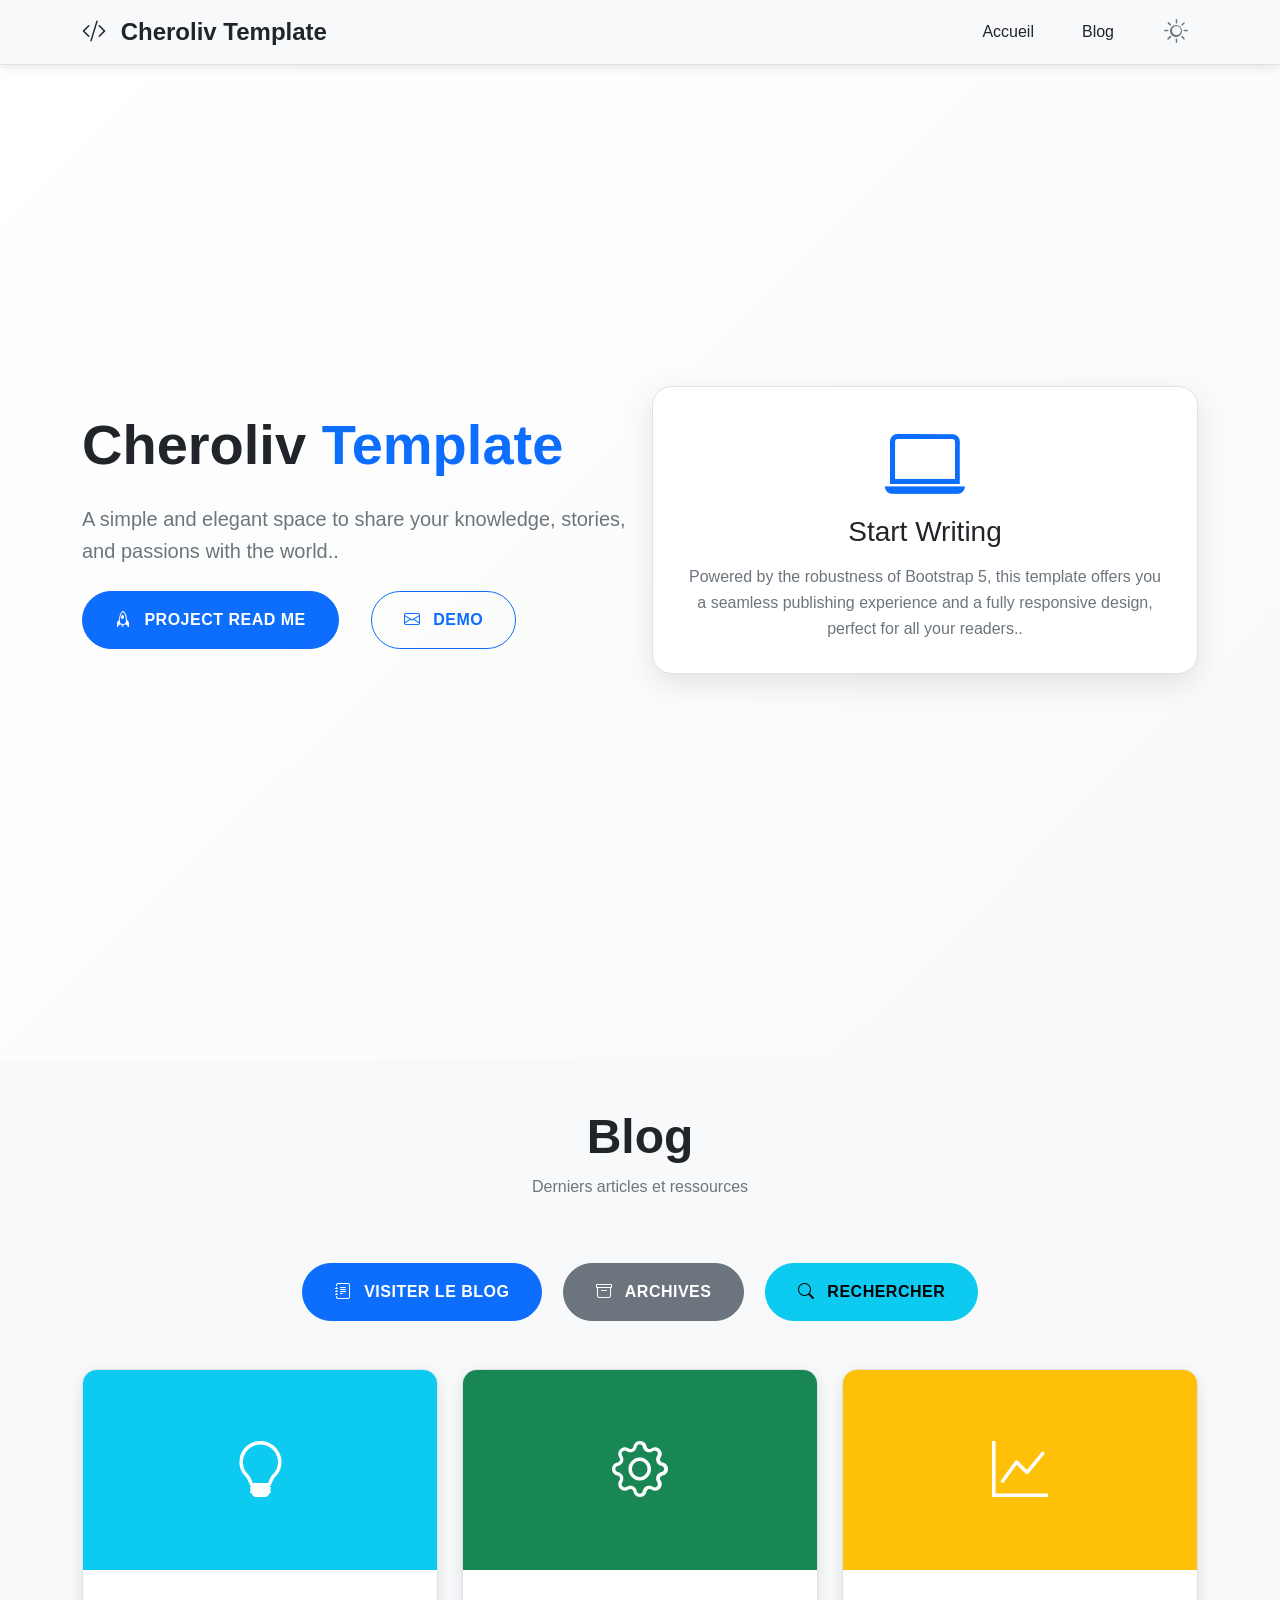
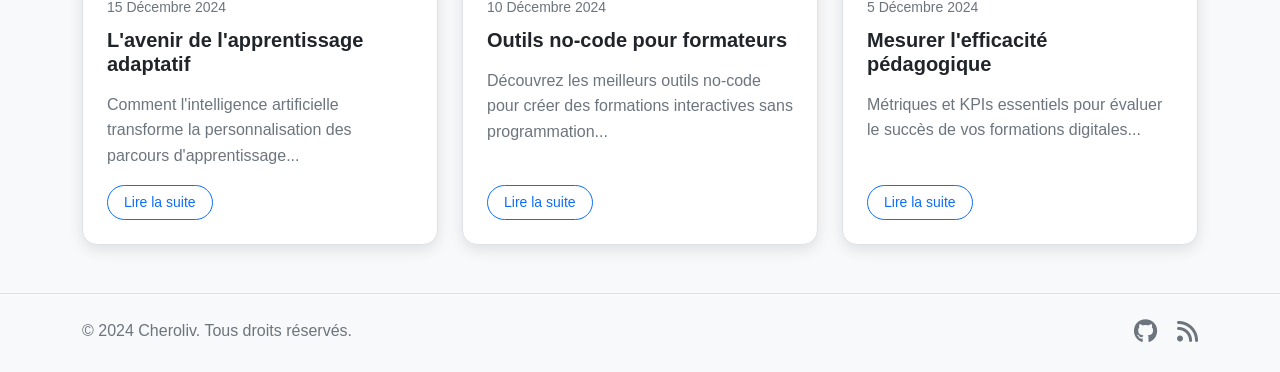
==== maquette/index.html @ c6cb2301 "Commit initial" ====
<!DOCTYPE html>
<html lang="fr" data-bs-theme="light">
<head>
    <meta charset="UTF-8">
    <meta name="viewport" content="width=device-width, initial-scale=1.0">
    <title>Cheroliv - template</title>

    <!-- Anti-FOUC (Flash Of Unstyled Content) Shield -->
    <script>
        (function() {
            const savedTheme = localStorage.getItem('preferred-theme');
            if (savedTheme) {
                document.documentElement.setAttribute('data-bs-theme', savedTheme);
            } else {
                const prefersDark = window.matchMedia && window.matchMedia('(prefers-color-scheme: dark)').matches;
                document.documentElement.setAttribute('data-bs-theme', prefersDark ? 'dark' : 'light');
            }
        })();
    </script>

    <!-- Bootstrap 5.3 CSS -->
    <link href="https://cdn.jsdelivr.net/npm/bootstrap@5.3.8/dist/css/bootstrap.min.css" rel="stylesheet">

    <!-- Bootstrap Icons -->
    <link href="https://cdn.jsdelivr.net/npm/bootstrap-icons@1.13.1/font/bootstrap-icons.css" rel="stylesheet">

    <!-- Font Awesome (for Memos menu icons) -->
    <link rel="stylesheet" href="https://cdnjs.cloudflare.com/ajax/libs/font-awesome/6.5.2/css/all.min.css" integrity="sha512-SnH5WK+bZxgPHs44uWIX+LLJAJ9/2PkPKZ5QiAj6Ta86w+fsb2TkcmfRyVX3pBnMFcV7oQPJkl9QevSCWr3W6A==" crossorigin="anonymous" referrerpolicy="no-referrer" />

    <!-- Custom CSS -->
    <link href="css/styles.css" rel="stylesheet">

    <!-- Meta tags pour SEO -->
    <meta name="description" content="Développeur formateur spécialisé en ingénierie pédagogique. Conception et développement de solutions e-learning innovantes.">
    <meta name="keywords" content="développement, formation, e-learning, ingénierie pédagogique, JavaScript, Bootstrap">
    <meta name="author" content="Cheroliv">

    <!-- Favicon -->
    <link rel="shortcut icon" href="/img/cheroliv_logo_icon.png"/>
</head>
<body>
    <!-- Navigation -->
    <nav class="navbar fixed-top bg-light-theme">
        <div class="container">
            <a class="navbar-brand fw-bold" href="#home">
                <i class="bi bi-code-slash me-2"></i>
                Cheroliv Template
            </a>
            <button class="navbar-toggler" type="button" data-bs-toggle="collapse" data-bs-target="#navbarNav" aria-controls="navbarNav" aria-expanded="false" aria-label="Toggle navigation">
                <span class="navbar-toggler-icon"></span>
            </button>
            <div class="collapse navbar-collapse" id="navbarNav">
                <ul class="navbar-nav ms-auto align-items-start">
                    <li class="nav-item"><a class="nav-link" href="#home">Accueil</a></li>
                    <li class="nav-item"><a class="nav-link" href="#blog">Blog</a></li>
                </ul>
                <div class="nav-item dropdown theme-switcher-container ms-lg-3">
                    <button class="btn btn-outline-secondary dropdown-toggle theme-dropdown-btn" type="button" id="themeDropdown" data-bs-toggle="dropdown" aria-expanded="false" aria-label="Sélectionner le thème de l'interface">
                        <i class="bi bi-sun"></i>
                        <span id="current-theme" class="visually-hidden">Light</span>
                    </button>
                    <ul class="dropdown-menu" aria-labelledby="themeDropdown">
                        <li><a class="dropdown-item theme-option" href="#" data-theme="light"><i class="bi bi-sun me-2"></i>Light</a></li>
                        <li><a class="dropdown-item theme-option" href="#" data-theme="dark"><i class="bi bi-moon me-2"></i>Dark</a></li>
                        <li><a class="dropdown-item theme-option" href="#" data-theme="high-contrast"><i class="bi bi-circle-half me-2"></i>High Contrast</a></li>
                    </ul>
                </div>
            </div>
        </div>
    </nav>

    <!-- Hero Section -->
    <section id="home" class="hero-section">
        <div id="main-content"></div>
        <div class="container">
            <div class="row align-items-center min-vh-100">
                <div class="col-lg-6">
                    <div class="hero-content">
                        <h1 class="display-4 fw-bold mb-4">
                            Cheroliv
                            <span class="text-primary">Template</span>
                        </h1>
                        <p class="lead mb-4">
                            A simple and elegant space to share your knowledge, stories, and passions with the world..
                        </p>
                        <div class="hero-buttons d-grid d-lg-inline-flex gap-3">
                            <a href="#services" class="btn btn-primary me-3">
                                <i class="bi bi-rocket me-2"></i>
                                Project Read Me
                            </a>
                            <a href="#contact" class="btn btn-outline-primary">
                                <i class="bi bi-envelope me-2"></i>
                                Demo
                            </a>
                        </div>
                    </div>
                </div>
                <div class="col-lg-6">
                    <div class="hero-image">
                        <div class="hero-card">
                            <div class="card-body text-center">
                                <i class="bi bi-laptop display-1 text-primary mb-3"></i>
                                <h3>Start Writing</h3>
                                <p>Powered by the robustness of Bootstrap 5, this template offers you a seamless publishing experience and a fully responsive design, perfect for all your readers..</p>
                            </div>
                        </div>
                    </div>
                </div>
            </div>
        </div>
    </section>

    <!-- Blog Section -->
    <section id="blog" class="py-5 bg-light-theme">
        <div class="container">
            <div class="row">
                <div class="col-lg-12 text-center mb-5">
                    <h2 class="display-5 fw-bold">Blog</h2>
                    <p class="text-muted">Derniers articles et ressources</p>
                </div>
            </div>
            <div class="row">
                <div class="col-12 text-center mb-5">
                    <div class="hero-buttons">
                        <a href="blog.html" class="btn btn-primary me-3">
                            <i class="bi bi-journal-text me-2"></i>
                            Visiter le Blog
                        </a>
                        <a href="archive.html" class="btn btn-secondary me-3">
                            <i class="bi bi-archive me-2"></i>
                            Archives
                        </a>
                        <button type="button" class="btn btn-info" data-bs-toggle="modal" data-bs-target="#searchModal">
                            <i class="bi bi-search me-2"></i>
                            Rechercher
                        </button>
                    </div>
                </div>
            </div>
            <div class="row g-4">
                <div class="col-lg-4 col-md-6">
                    <div class="blog-card h-100 d-flex flex-column">
                        <div class="blog-image">
                            <div class="placeholder-image bg-info d-flex align-items-center justify-content-center">
                                <i class="bi bi-lightbulb display-4 text-white"></i>
                            </div>
                        </div>
                        <div class="card-body d-flex flex-column">
                            <div>
                                <small class="text-muted">15 Décembre 2024</small>
                                <h5 class="mt-2">L'avenir de l'apprentissage adaptatif</h5>
                                <p class="text-muted">Comment l'intelligence artificielle transforme la personnalisation des parcours d'apprentissage...</p>
                            </div>
                            <div class="mt-auto">
                                <a href="#" class="btn btn-outline-primary btn-sm">Lire la suite</a>
                            </div>
                        </div>
                    </div>
                </div>
                <div class="col-lg-4 col-md-6">
                    <div class="blog-card h-100 d-flex flex-column">
                        <div class="blog-image">
                            <div class="placeholder-image bg-success d-flex align-items-center justify-content-center">
                                <i class="bi bi-gear display-4 text-white"></i>
                            </div>
                        </div>
                        <div class="card-body d-flex flex-column">
                            <div>
                                <small class="text-muted">10 Décembre 2024</small>
                                <h5 class="mt-2">Outils no-code pour formateurs</h5>
                                <p class="text-muted">Découvrez les meilleurs outils no-code pour créer des formations interactives sans programmation...</p>
                            </div>
                            <div class="mt-auto">
                                <a href="#" class="btn btn-outline-primary btn-sm">Lire la suite</a>
                            </div>
                        </div>
                    </div>
                </div>
                <div class="col-lg-4 col-md-6">
                    <div class="blog-card h-100 d-flex flex-column">
                        <div class="blog-image">
                            <div class="placeholder-image bg-warning d-flex align-items-center justify-content-center">
                                <i class="bi bi-graph-up display-4 text-white"></i>
                            </div>
                        </div>
                        <div class="card-body d-flex flex-column">
                           <div>
                                <small class="text-muted">5 Décembre 2024</small>
                                <h5 class="mt-2">Mesurer l'efficacité pédagogique</h5>
                                <p class="text-muted">Métriques et KPIs essentiels pour évaluer le succès de vos formations digitales...</p>
                           </div>
                            <div class="mt-auto">
                                <a href="#" class="btn btn-outline-primary btn-sm">Lire la suite</a>
                            </div>
                        </div>
                    </div>
                </div>
            </div>
        </div>
      <!-- Search Modal -->
      <div class="modal fade themed-modal" id="searchModal" tabindex="-1" aria-labelledby="searchModalLabel" aria-hidden="true">
        <div class="modal-dialog">
          <div class="modal-content">
            <div class="modal-header">
              <h5 class="modal-title" id="searchModalLabel">Rechercher un Article</h5>
              <button type="button" class="btn-close" data-bs-dismiss="modal" aria-label="Close"></button>
            </div>
            <div class="modal-body">
              <form>
                <div class="mb-3">
                  <input type="search" class="form-control" placeholder="Mots-clés...">
                </div>
                <button type="submit" class="btn btn-primary">Rechercher</button>
              </form>
            </div>
          </div>
        </div>
      </div>
    </section>

    <!-- Footer -->
    <footer class="bg-light-theme py-4">
        <div class="container">
            <div class="row">
                <div class="col-md-6">
                    <p>&copy; 2024 Cheroliv. Tous droits réservés.</p>
                </div>
                <div class="col-md-6 text-md-end">
                    <a href="https://github.com/cheroliv" target="_blank" class="me-3" aria-label="Profil GitHub" data-bs-toggle="tooltip" data-bs-placement="top" title="github/cheroliv"><i class="fa-brands fa-github fa-lg"></i></a>
                    <a href="feed.xml" class="" aria-label="Flux RSS" data-bs-toggle="tooltip" data-bs-placement="top" title="flux RSS"><i class="fa-solid fa-rss fa-lg"></i></a>
                </div>
            </div>
        </div>
    </footer>

    <!-- Scroll to Top Button -->
    <button id="scrollToTopBtn" class="btn btn-primary" aria-label="Retour en haut">
        <i class="bi bi-arrow-up"></i>
    </button>

    <!-- Bootstrap 5.3 JS -->
    <script src="https://cdn.jsdelivr.net/npm/bootstrap@5.3.8/dist/js/bootstrap.bundle.min.js"></script>

    <!-- Custom JS -->
    <script src="js/script.js"></script>
</body>
</html>
---- maquette/css/styles.css ----
/* ======================
   Custom Properties / Variables CSS
   ====================== */

:root {
    /* Light Theme Variables */
    --navbar-height: 80px; /* Default height, will be updated by JS */
    --bg-primary: #ffffff;
    --bg-secondary: #f8f9fa;
    --bg-tertiary: #e9ecef;
    --text-primary: #212529;
    --text-secondary: #6c757d;
    --text-muted: #6c757d;
    --border-color: #dee2e6;
    --shadow-color: rgba(0, 0, 0, 0.1);
    --navbar-bg: rgba(255, 255, 255, 0.95);
    --card-bg: #ffffff;
    --accent-color: #0d6efd;
    --accent-hover: #0b5ed7;
    --success-color: #198754;
    --warning-color: #ffc107;
    --danger-color: #dc3545;
}

/* Dark Theme Variables */
[data-bs-theme="dark"] {
    --bg-primary: #212529;
    --bg-secondary: #343a40;
    --bg-tertiary: #495057;
    --text-primary: #ffffff;
    --text-secondary: #adb5bd;
    --text-muted: #6c757d;
    --border-color: #495057;
    --shadow-color: rgba(0, 0, 0, 0.3);
    --navbar-bg: rgba(33, 37, 41, 0.95);
    --card-bg: #343a40;
    --accent-color: #0d6efd;
    --accent-hover: #0b5ed7;
    --success-color: #198754;
    --warning-color: #ffc107;
    --danger-color: #dc3545;
}

/* High Contrast Theme Variables */
[data-bs-theme="high-contrast"] {
    --bg-primary: #000000;
    --bg-secondary: #1a1a1a;
    --bg-tertiary: #333333;
    --text-primary: #ffffff;
    --text-secondary: #ffffff;
    --text-muted: #cccccc;
    --border-color: #ffffff;
    --shadow-color: rgba(255, 255, 255, 0.3);
    --navbar-bg: rgba(0, 0, 0, 0.95);
    --card-bg: #1a1a1a;
    --accent-color: #00ff00;
    --accent-hover: #00cc00;
    --success-color: #00ff00;
    --warning-color: #ffff00;
    --danger-color: #ff0000;
}

/* ======================
   Global Styles
   ====================== */

* {
    transition: color 0.3s ease, background-color 0.3s ease, border-color 0.3s ease;
}

body {
    background-color: var(--bg-primary);
    color: var(--text-primary);
    font-family: 'Inter', -apple-system, BlinkMacSystemFont, 'Segoe UI', Roboto, sans-serif;
    line-height: 1.6;
}

/* ======================
   Navigation Styles
   ====================== */

.navbar {
    background-color: var(--navbar-bg) !important;
    backdrop-filter: blur(10px);
    -webkit-backdrop-filter: blur(10px);
    border-bottom: 1px solid var(--border-color);
    box-shadow: 0 2px 10px var(--shadow-color);
}

.navbar-brand {
    color: var(--text-primary) !important;
    font-weight: 700;
    font-size: 1.5rem;
}

.navbar-nav .nav-link {
    color: var(--text-primary) !important;
    font-weight: 500;
    margin: 0 0.5rem;
    padding: 0.5rem 1rem !important;
    border-radius: 0.375rem;
    transition: all 0.3s ease;
}

.navbar-nav .nav-link:hover {
    color: var(--accent-color) !important;
    background-color: var(--bg-secondary);
}

.navbar-toggler {
    border: none;
    color: var(--text-primary);
}

.navbar-toggler:focus {
    box-shadow: none;
}

/* Theme Switcher */
.theme-switcher-container .btn {
    border: none;
}

.theme-switcher-container .theme-dropdown-btn {
    min-width: auto;
    width: 44px;
    height: 44px;
    padding: 0;
    display: flex;
    justify-content: center;
    align-items: center;
}

.theme-switcher-container .theme-dropdown-btn i {
    font-size: 1.5rem;
}

.theme-switcher-container .theme-dropdown-btn::after {
    display: none;
}

.theme-switcher-container .btn:hover {
    background-color: var(--bg-secondary);
    border-color: var(--accent-color);
}

.dropdown-menu {
    background-color: var(--card-bg);
    border-color: var(--border-color);
    box-shadow: 0 0.5rem 1rem var(--shadow-color);
}

.dropdown-item {
    color: var(--text-primary);
}

.dropdown-item:hover {
    background-color: var(--bg-secondary);
    color: var(--accent-color);
}

/* ======================
   Hero Section
   ====================== */

.hero-section {
    background: linear-gradient(135deg, var(--bg-primary) 0%, var(--bg-secondary) 100%);
    min-height: 100vh;
    display: flex;
    align-items: center;
    padding-top: 80px;
}

.hero-content h1 {
    color: var(--text-primary);
    line-height: 1.2;
}

.hero-content .text-primary {
    color: var(--accent-color) !important;
}

.hero-content .lead {
    color: var(--text-secondary);
    font-size: 1.25rem;
}

.hero-buttons .btn {
    border-radius: 50px;
    padding: 1rem 2rem;
    font-weight: 600;
    text-transform: uppercase;
    letter-spacing: 0.5px;
    transition: all 0.3s ease;
}

.hero-buttons .btn-primary {
    background-color: var(--accent-color);
    border-color: var(--accent-color);
}

.hero-buttons .btn-primary:hover {
    background-color: var(--accent-hover);
    border-color: var(--accent-hover);
    transform: translateY(-2px);
    box-shadow: 0 5px 15px var(--shadow-color);
}

.hero-buttons .btn-outline-primary {
    color: var(--accent-color);
    border-color: var(--accent-color);
}

.hero-buttons .btn-outline-primary:hover {
    background-color: var(--accent-color);
    border-color: var(--accent-color);
    transform: translateY(-2px);
    box-shadow: 0 5px 15px var(--shadow-color);
}

.hero-card {
    background-color: var(--card-bg);
    border-radius: 20px;
    padding: 2rem;
    box-shadow: 0 10px 30px var(--shadow-color);
    border: 1px solid var(--border-color);
    transition: transform 0.3s ease, box-shadow 0.3s ease;
}

.hero-card:hover {
    transform: translateY(-5px);
    box-shadow: 0 20px 40px var(--shadow-color);
}

.hero-card h3 {
    color: var(--text-primary);
    margin-bottom: 1rem;
}

.hero-card p {
    color: var(--text-secondary);
    margin-bottom: 0;
}

/* ======================
   Sections
   ====================== */

section {
    padding: 5rem 0;
    scroll-margin-top: var(--navbar-height);
}

.bg-light-theme {
    background-color: var(--bg-secondary) !important;
}

/* Section Titles */
.display-5 {
    color: var(--text-primary);
    font-weight: 700;
}

.text-muted {
    color: var(--text-muted) !important;
}

/* ======================
   About Section
   ====================== */

.about-content h3 {
    color: var(--text-primary);
    font-weight: 600;
}

.about-content p {
    color: var(--text-secondary);
    font-size: 1.1rem;
}

.about-content .list-unstyled li {
    color: var(--text-primary);
    font-weight: 500;
}

.about-content .text-primary {
    color: var(--accent-color) !important;
}

/* Stats Grid */
.stats-grid {
    display: grid;
    grid-template-columns: repeat(2, 1fr);
    gap: 2rem;
    padding: 2rem 0;
}

.stat-item {
    text-align: center;
    padding: 1.5rem;
    background-color: var(--card-bg);
    border-radius: 15px;
    box-shadow: 0 5px 15px var(--shadow-color);
    border: 1px solid var(--border-color);
    transition: transform 0.3s ease, box-shadow 0.3s ease;
}

.stat-item:hover {
    transform: translateY(-5px);
    box-shadow: 0 10px 25px var(--shadow-color);
}

.stat-item h3 {
    font-size: 2.5rem;
    font-weight: 700;
    margin-bottom: 0.5rem;
    color: var(--accent-color);
}

.stat-item p {
    color: var(--text-secondary);
    margin-bottom: 0;
    font-weight: 500;
}

/* ======================
   Services Section
   ====================== */

.service-card {
    background-color: var(--card-bg);
    border: 1px solid var(--border-color);
    border-radius: 15px;
    box-shadow: 0 5px 15px var(--shadow-color);
    transition: transform 0.3s ease, box-shadow 0.3s ease;
    overflow: hidden;
}

.service-card:hover {
    transform: translateY(-10px);
    box-shadow: 0 15px 35px var(--shadow-color);
}

.service-card .card-body {
    padding: 2rem;
}

.service-card h4 {
    color: var(--text-primary);
    font-weight: 600;
    margin-bottom: 1rem;
}

.service-card p {
    color: var(--text-secondary);
    margin-bottom: 0;
}

.service-card .text-primary {
    color: var(--accent-color) !important;
}

/* ======================
   Expertise Section
   ====================== */

.expertise-item {
    padding: 2rem 1rem;
    transition: transform 0.3s ease;
}

.expertise-item:hover {
    transform: translateY(-5px);
}

.expertise-item h5 {
    color: var(--text-primary);
    font-weight: 600;
    margin-bottom: 1rem;
}

.expertise-item p {
    color: var(--text-muted);
    margin-bottom: 0;
}

.expertise-item .text-primary {
    color: var(--accent-color) !important;
}

/* ======================
   Portfolio Section
   ====================== */

.portfolio-item {
    background-color: var(--card-bg);
    border-radius: 15px;
    overflow: hidden;
    box-shadow: 0 5px 15px var(--shadow-color);
    border: 1px solid var(--border-color);
    transition: transform 0.3s ease, box-shadow 0.3s ease;
}

.portfolio-item:hover {
    transform: translateY(-10px);
    box-shadow: 0 15px 35px var(--shadow-color);
}

.portfolio-image {
    height: 200px;
    overflow: hidden;
}

.placeholder-image {
    height: 100%;
    border-radius: 0;
}

.portfolio-content {
    padding: 1.5rem;
}

.portfolio-content h5 {
    color: var(--text-primary);
    font-weight: 600;
    margin-bottom: 1rem;
}

.portfolio-content p {
    color: var(--text-secondary);
    margin-bottom: 1rem;
}

.portfolio-tech {
    display: flex;
    flex-wrap: wrap;
    gap: 0.5rem;
}

.portfolio-tech .badge {
    font-size: 0.75rem;
    padding: 0.375rem 0.75rem;
}

/* ======================
   Formations Section
   ====================== */

.formation-card {
    background-color: var(--card-bg);
    border: 1px solid var(--border-color);
    border-radius: 15px;
    box-shadow: 0 5px 15px var(--shadow-color);
    transition: transform 0.3s ease, box-shadow 0.3s ease;
}

.formation-card:hover {
    transform: translateY(-5px);
    box-shadow: 0 15px 35px var(--shadow-color);
}

.formation-card .card-body {
    padding: 2rem;
}

.formation-card h4 {
    color: var(--text-primary);
    font-weight: 600;
    margin-bottom: 0.5rem;
}

.formation-card p {
    color: var(--text-secondary);
    margin-bottom: 1rem;
}

.formation-card .text-primary {
    color: var(--accent-color) !important;
}

.formation-card .list-unstyled li {
    color: var(--text-primary);
    margin-bottom: 0.5rem;
}

.formation-card .text-success {
    color: var(--success-color) !important;
}

/* ======================
   Blog Section
   ====================== */

.blog-action-buttons .btn {
    border-radius: 50px;
    padding: 1rem 2rem;
    font-weight: 600;
    text-transform: uppercase;
    letter-spacing: 0.5px;
    transition: all 0.3s ease;
}

.blog-action-buttons .btn-primary {
    background-color: var(--accent-color);
    border-color: var(--accent-color);
}

.blog-action-buttons .btn-primary:hover {
    background-color: var(--accent-hover);
    border-color: var(--accent-hover);
    transform: translateY(-2px);
    box-shadow: 0 5px 15px var(--shadow-color);
}

.blog-action-buttons .btn-outline-primary {
    color: var(--accent-color);
    border-color: var(--accent-color);
}

.blog-action-buttons .btn-outline-primary:hover {
    background-color: var(--accent-color);
    border-color: var(--accent-color);
    transform: translateY(-2px);
    box-shadow: 0 5px 15px var(--shadow-color);
}

.blog-card {
    background-color: var(--card-bg);
    border: 1px solid var(--border-color);
    border-radius: 15px;
    box-shadow: 0 5px 15px var(--shadow-color);
    transition: transform 0.3s ease, box-shadow 0.3s ease;
    overflow: hidden;
}

.blog-card:hover {
    transform: translateY(-5px);
    box-shadow: 0 15px 35px var(--shadow-color);
}

.blog-image {
    height: 200px;
    overflow: hidden;
}

.blog-card .card-body {
    padding: 1.5rem;
}

.blog-card h5 {
    color: var(--text-primary);
    font-weight: 600;
    margin-bottom: 1rem;
}

.blog-card p {
    color: var(--text-secondary);
    margin-bottom: 1rem;
}

.blog-card .text-muted {
    color: var(--text-muted) !important;
}

.blog-card .btn {
    font-size: 0.875rem;
    padding: 0.375rem 1rem;
    border-radius: 25px;
}

/* ======================
   Contact Section
   ====================== */

.contact-form {
    background-color: var(--card-bg);
    padding: 3rem;
    border-radius: 20px;
    box-shadow: 0 10px 30px var(--shadow-color);
    border: 1px solid var(--border-color);
}

.contact-form .form-control {
    background-color: var(--bg-secondary);
    border-color: var(--border-color);
    color: var(--text-primary);
    padding: 1rem;
    border-radius: 10px;
    transition: all 0.3s ease;
}

.contact-form .form-control:focus {
    background-color: var(--bg-secondary);
    border-color: var(--accent-color);
    color: var(--text-primary);
    box-shadow: 0 0 0 0.2rem rgba(13, 110, 253, 0.25);
}

.contact-form .form-control::placeholder {
    color: var(--text-muted);
}

.contact-form .btn-primary {
    background-color: var(--accent-color);
    border-color: var(--accent-color);
    padding: 1rem 2rem;
    border-radius: 50px;
    font-weight: 600;
    text-transform: uppercase;
    letter-spacing: 0.5px;
}

.contact-form .btn-primary:hover {
    background-color: var(--accent-hover);
    border-color: var(--accent-hover);
    transform: translateY(-2px);
    box-shadow: 0 5px 15px var(--shadow-color);
}

/* ======================
   Footer
   ====================== */

footer {
    background-color: var(--bg-tertiary) !important;
    border-top: 1px solid var(--border-color);
}

footer p {
    color: var(--text-secondary);
    margin-bottom: 0;
}

footer a {
    color: var(--text-secondary);
    font-size: 1.2rem;
    transition: color 0.3s ease;
}

footer a:hover {
    color: var(--accent-color);
}

/* ======================
   Responsive Design
   ====================== */

@media (max-width: 991.98px) {
    .navbar-collapse {
        padding-top: 1rem;
    }
    .theme-switcher-container {
        padding: 0.5rem 1rem;
    }
}

@media (max-width: 768px) {
    .hero-section {
        padding-top: 100px;
        text-align: center;
    }
    .hero-content h1 {
        font-size: 2rem;
    }
    .hero-buttons .btn {
        display: block;
        width: 100%;
        margin-bottom: 1rem;
    }
    .stats-grid {
        grid-template-columns: 1fr;
        gap: 1rem;
    }
    .theme-switcher-container {
        margin-bottom: 1rem;
    }
}

@media (max-width: 576px) {
    .contact-form {
        padding: 2rem 1rem;
    }
    .service-card .card-body {
        padding: 1.5rem;
    }
}

/* ======================
   Animations
   ====================== */

@keyframes fadeInUp {
    from {
        opacity: 0;
        transform: translateY(30px);
    }
    to {
        opacity: 1;
        transform: translateY(0);
    }
}

.hero-content {
    animation: fadeInUp 0.8s ease-out;
}

.hero-image {
    animation: fadeInUp 0.8s ease-out 0.2s both;
}

/* ======================
   High Contrast Theme Specific
   ====================== */

[data-bs-theme="high-contrast"] .hero-card,
[data-bs-theme="high-contrast"] .service-card,
[data-bs-theme="high-contrast"] .contact-form,
[data-bs-theme="high-contrast"] .stat-item {
    border: 2px solid var(--border-color);
}

[data-bs-theme="high-contrast"] .navbar-nav .nav-link:hover {
    background-color: var(--accent-color);
    color: var(--bg-primary) !important;
}

[data-bs-theme="high-contrast"] .btn-primary {
    background-color: var(--accent-color);
    color: var(--bg-primary);
    border: 2px solid var(--accent-color);
}

[data-bs-theme="high-contrast"] .btn-outline-primary {
    background-color: transparent;
    color: var(--accent-color);
    border: 2px solid var(--accent-color);
}

[data-bs-theme="high-contrast"] .btn-outline-primary:hover {
    background-color: var(--accent-color);
    color: var(--bg-primary);
}

[data-bs-theme="high-contrast"] .navbar-toggler-icon {
    background-image: url("data:image/svg+xml,%3csvg xmlns='http://www.w3.org/2000/svg' viewBox='0 0 30 30'%3e%3cpath stroke='rgba(255, 255, 255, 1)' stroke-linecap='round' stroke-miterlimit='10' stroke-width='2' d='M4 7h22M4 15h22M4 23h22'/%3e%3c/svg%3e");
}

/* ======================
   Smooth Scrolling
   ====================== */

html {
    scroll-behavior: smooth;
}

/* ======================
   Focus Styles for Accessibility
   ====================== */

.btn:focus,
.form-control:focus,
.nav-link:focus {
    outline: 2px solid var(--accent-color);
    outline-offset: 2px;
}

[data-bs-theme="high-contrast"] .btn:focus,
[data-bs-theme="high-contrast"] .form-control:focus,
[data-bs-theme="high-contrast"] .nav-link:focus {
    outline: 3px solid var(--accent-color);
    outline-offset: 3px;
}

/* ======================
   Themed Modal Styles
   ====================== */

.themed-modal .modal-content {
    background-color: var(--card-bg);
    color: var(--text-primary);
    border: 1px solid var(--border-color);
    box-shadow: 0 0.5rem 1.5rem var(--shadow-color);
}

.themed-modal .modal-header {
    border-bottom: 1px solid var(--border-color);
}

.themed-modal .modal-header .btn-close {
    filter: brightness(0) invert(1);
}

[data-bs-theme="dark"] .themed-modal .modal-header .btn-close {
    filter: none;
}

[data-bs-theme="high-contrast"] .themed-modal .modal-header .btn-close {
    filter: none;
    background-color: var(--accent-color);
}

[data-bs-theme="high-contrast"] .themed-modal .form-control {
    background-color: var(--bg-secondary);
    color: var(--text-primary);
    border-color: var(--border-color);
}

[data-bs-theme="high-contrast"] .themed-modal .form-control::placeholder {
    color: var(--text-muted);
}

[data-bs-theme="high-contrast"] .themed-modal .form-control:focus {
    background-color: var(--bg-secondary);
    border-color: var(--accent-color);
    box-shadow: 0 0 0 0.2rem var(--accent-color);
}

[data-bs-theme="high-contrast"] .themed-modal .btn-primary {
    background-color: var(--accent-color);
    color: var(--bg-primary);
    border-color: var(--accent-color);
}

/* ======================
   Scroll to Top Button
   ====================== */

#scrollToTopBtn {
    position: fixed;
    bottom: 20px;
    right: 20px;
    z-index: 1000;
    border: none;
    outline: none;
    background-color: var(--accent-color);
    color: white;
    cursor: pointer;
    width: 54px;
    height: 54px;
    border-radius: 10px;
    box-shadow: 0 4px 8px var(--shadow-color);
    transition: background-color 0.3s ease, transform 0.3s ease, opacity 0.3s ease, visibility 0.3s ease;
    display: flex;
    align-items: center;
    justify-content: center;
    opacity: 0;
    visibility: hidden;
    transform: translateY(20px);
}

#scrollToTopBtn.show {
    opacity: 1;
    visibility: visible;
    transform: translateY(0);
}

#scrollToTopBtn i {
    font-size: 1.5rem;
    line-height: 1;
}

#scrollToTopBtn:hover {
    background-color: var(--accent-hover);
    transform: translateY(-2px);
}

/* ======================
   Code Block Styles (for Copy Button)
   ====================== */

pre {
    position: relative;
}

.copy-code-btn {
    position: absolute;
    top: 0.75rem;
    right: 0.75rem;
    z-index: 10;
    display: inline-block;
    padding: 0.375rem 0.75rem;
    font-size: 0.875rem;
    font-weight: 600;
    color: var(--text-secondary);
    background-color: var(--bg-tertiary);
    border: 1px solid var(--border-color);
    border-radius: 0.375rem;
    cursor: pointer;
    transition: all 0.2s ease-in-out;
    opacity: 0;
}

pre:hover .copy-code-btn {
    opacity: 1;
}

.copy-code-btn:hover {
    color: var(--text-primary);
    background-color: var(--bg-secondary);
    border-color: var(--accent-color);
}

.copy-code-btn.copied {
    background-color: var(--success-color);
    color: #fff;
    border-color: var(--success-color);
    opacity: 1;
}

.copy-code-btn .bi {
    margin-right: 0.35rem;
    vertical-align: text-bottom;
}
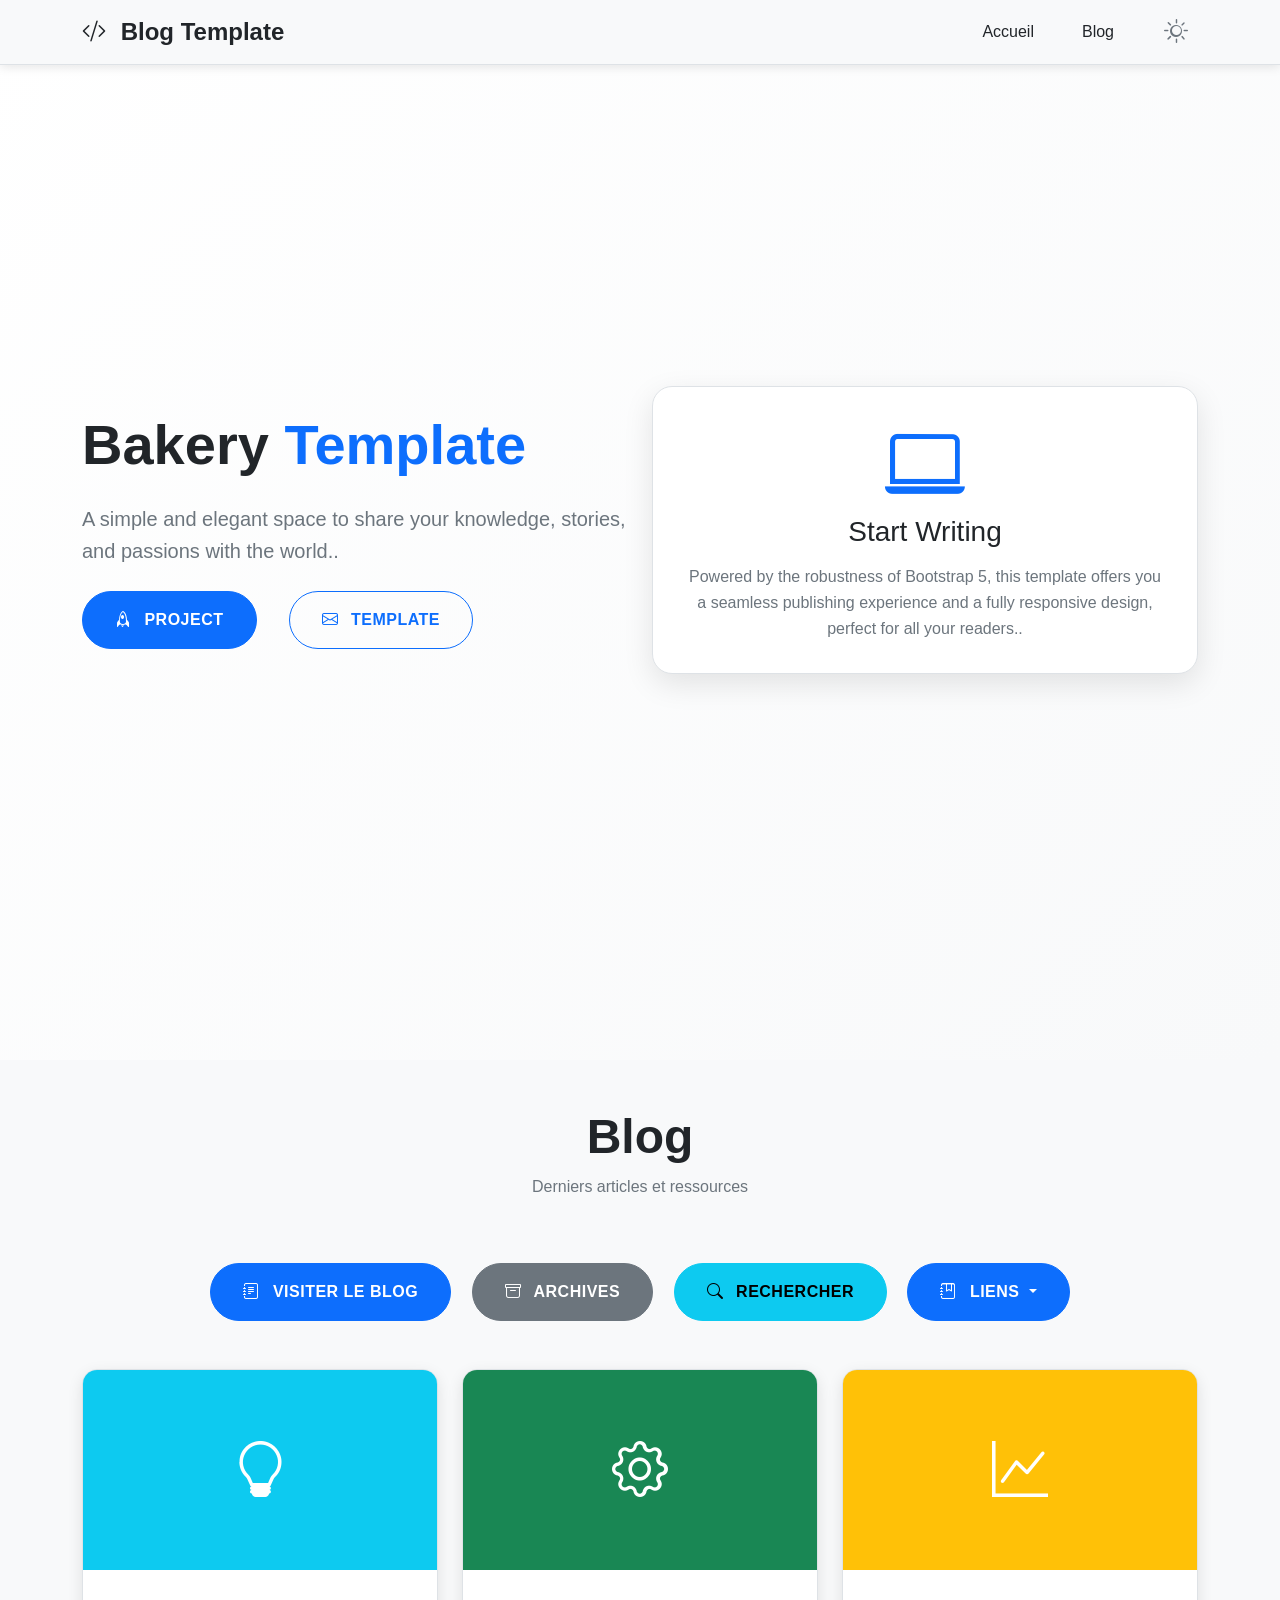
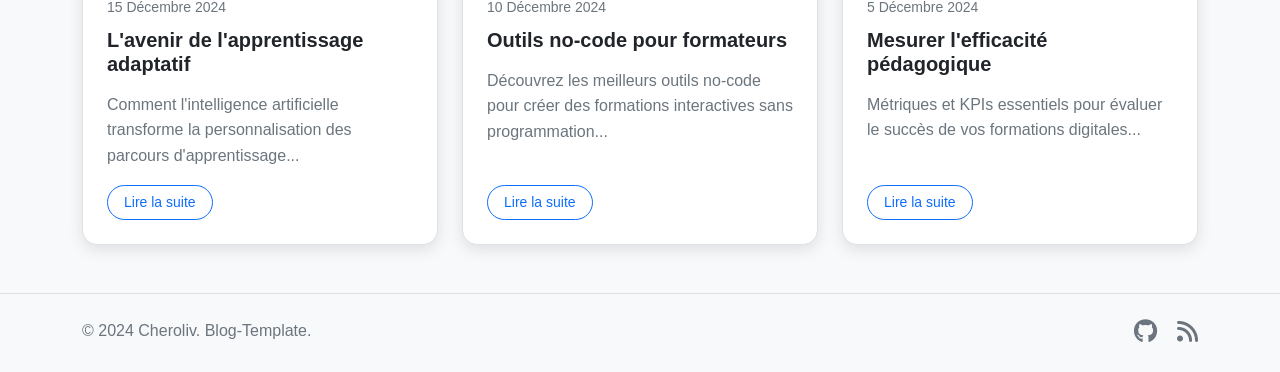
==== commit 4e08c7b6: "✨ feat(site): Update hero section links to GitHub" ====
--- a/maquette/index.html
+++ b/maquette/index.html
@@ -3,7 +3,7 @@
 <head>
     <meta charset="UTF-8">
     <meta name="viewport" content="width=device-width, initial-scale=1.0">
-    <title>Cheroliv - template</title>
+    <title>Blog - template</title>
 
     <!-- Anti-FOUC (Flash Of Unstyled Content) Shield -->
     <script>
@@ -44,7 +44,7 @@
         <div class="container">
             <a class="navbar-brand fw-bold" href="#home">
                 <i class="bi bi-code-slash me-2"></i>
-                Cheroliv Template
+                Blog Template
             </a>
             <button class="navbar-toggler" type="button" data-bs-toggle="collapse" data-bs-target="#navbarNav" aria-controls="navbarNav" aria-expanded="false" aria-label="Toggle navigation">
                 <span class="navbar-toggler-icon"></span>
@@ -77,20 +77,24 @@
                 <div class="col-lg-6">
                     <div class="hero-content">
                         <h1 class="display-4 fw-bold mb-4">
-                            Cheroliv
+                            Bakery
                             <span class="text-primary">Template</span>
                         </h1>
                         <p class="lead mb-4">
                             A simple and elegant space to share your knowledge, stories, and passions with the world..
                         </p>
                         <div class="hero-buttons d-grid d-lg-inline-flex gap-3">
-                            <a href="#services" class="btn btn-primary me-3">
+                            <a target="_blank"
+                               rel="noopener noreferrer"
+                               href="https://github.com/cheroliv/bakery-gradle-plugin"
+                               class="btn btn-primary me-3">
                                 <i class="bi bi-rocket me-2"></i>
-                                Project Read Me
+                                Project
                             </a>
-                            <a href="#contact" class="btn btn-outline-primary">
+                            <a href="https://github.com/cheroliv/bakery-gradle-plugin/tree/main/site"
+                               class="btn btn-outline-primary">
                                 <i class="bi bi-envelope me-2"></i>
-                                Demo
+                                Template
                             </a>
                         </div>
                     </div>
@@ -134,6 +138,20 @@
                             <i class="bi bi-search me-2"></i>
                             Rechercher
                         </button>
+                        <div class="btn-group ms-3">
+                            <button type="button" class="btn btn-primary dropdown-toggle" data-bs-toggle="dropdown" aria-expanded="false">
+                                <i class="bi bi-journal-bookmark me-2"></i>
+                                LIENS
+                            </button>
+                            <ul class="dropdown-menu">
+                                <li><a class="dropdown-item" href="#"><i class="fa-solid fa-code me-2"></i>Guides de Développement</a></li>
+                                <li><a class="dropdown-item" href="#"><i class="fa-solid fa-book me-2"></i>Tutoriels</a></li>
+                                <li><a class="dropdown-item" href="#"><i class="fa-solid fa-lightbulb me-2"></i>Astuces & Conseils</a></li>
+                                <li><hr class="dropdown-divider"></li>
+                                <li><a class="dropdown-item" href="#"><i class="fa-solid fa-bookmark me-2"></i>Ressources Utiles</a></li>
+                                <li><a class="dropdown-item" href="#"><i class="fa-solid fa-link me-2"></i>Liens Externes</a></li>
+                            </ul>
+                        </div>
                     </div>
                 </div>
             </div>
@@ -223,7 +241,7 @@
         <div class="container">
             <div class="row">
                 <div class="col-md-6">
-                    <p>&copy; 2024 Cheroliv. Tous droits réservés.</p>
+                    <p>&copy; 2024 Cheroliv. Blog-Template.</p>
                 </div>
                 <div class="col-md-6 text-md-end">
                     <a href="https://github.com/cheroliv" target="_blank" class="me-3" aria-label="Profil GitHub" data-bs-toggle="tooltip" data-bs-placement="top" title="github/cheroliv"><i class="fa-brands fa-github fa-lg"></i></a>
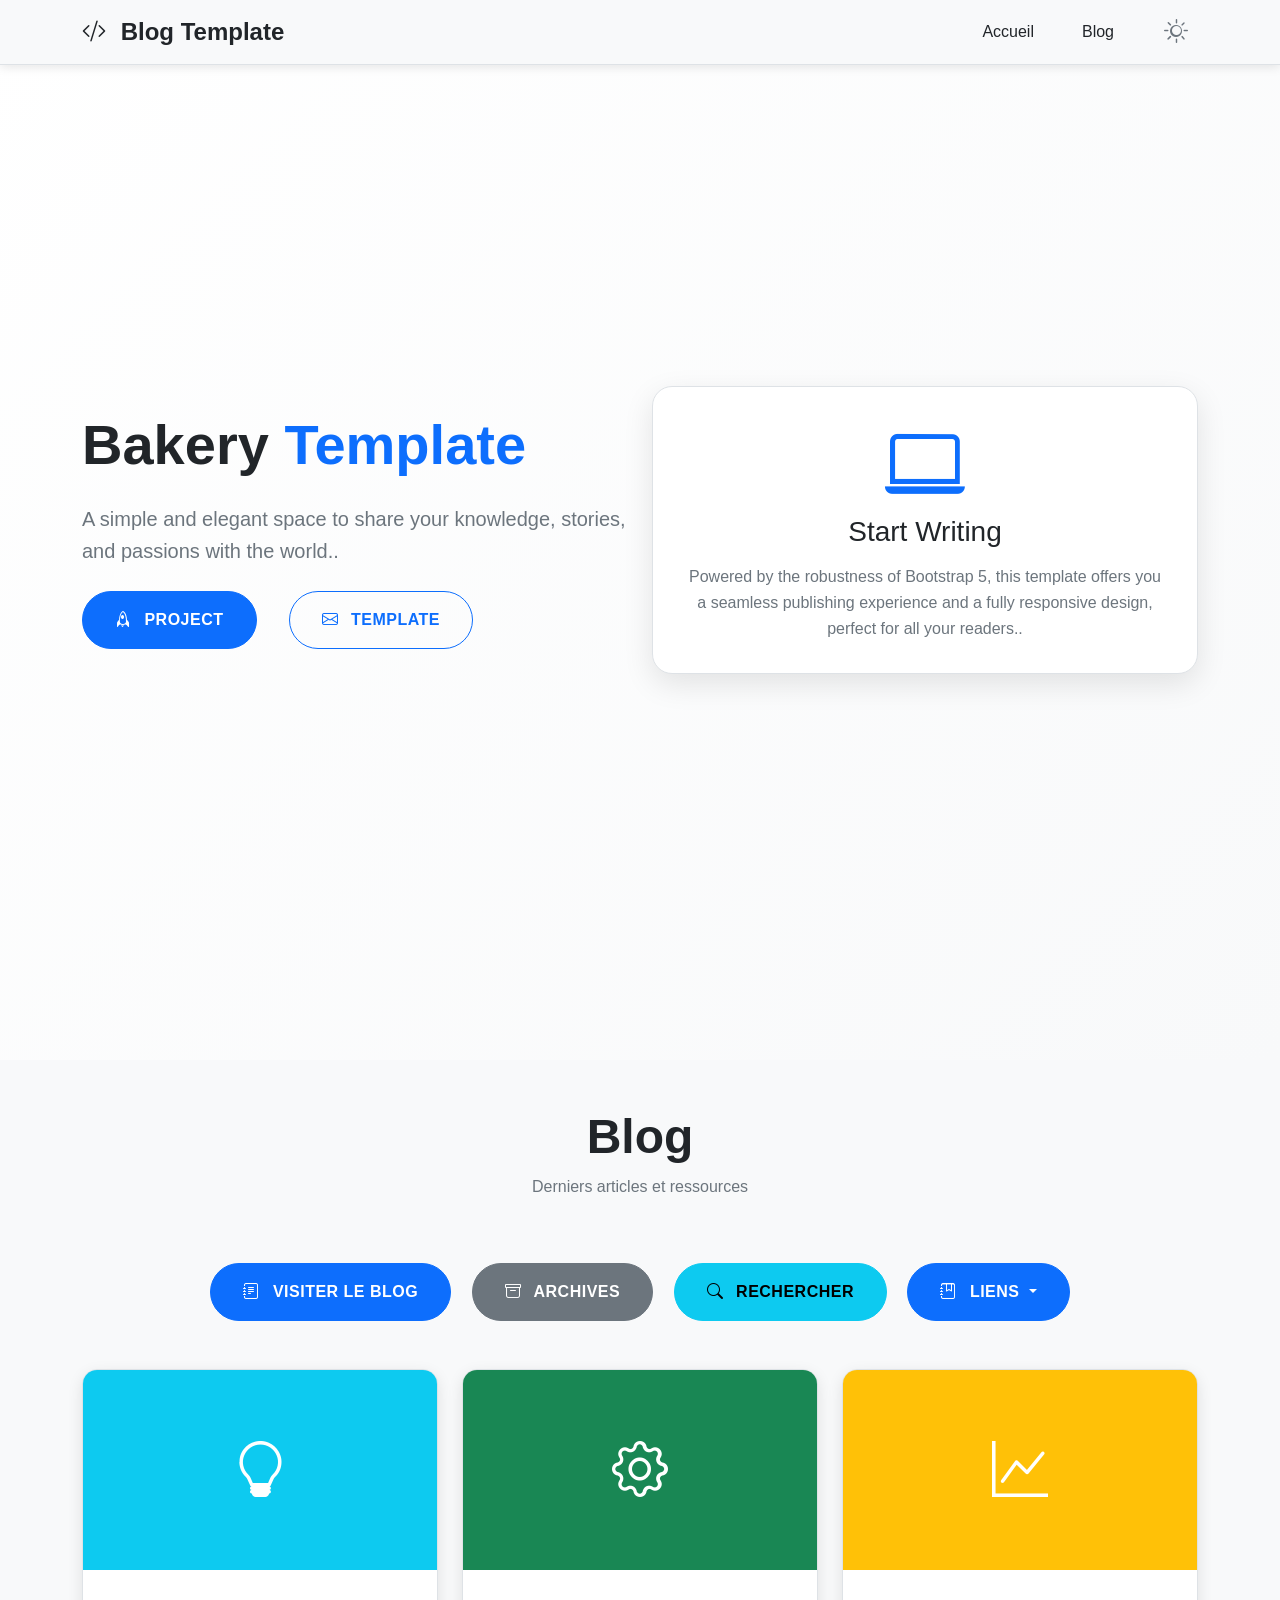
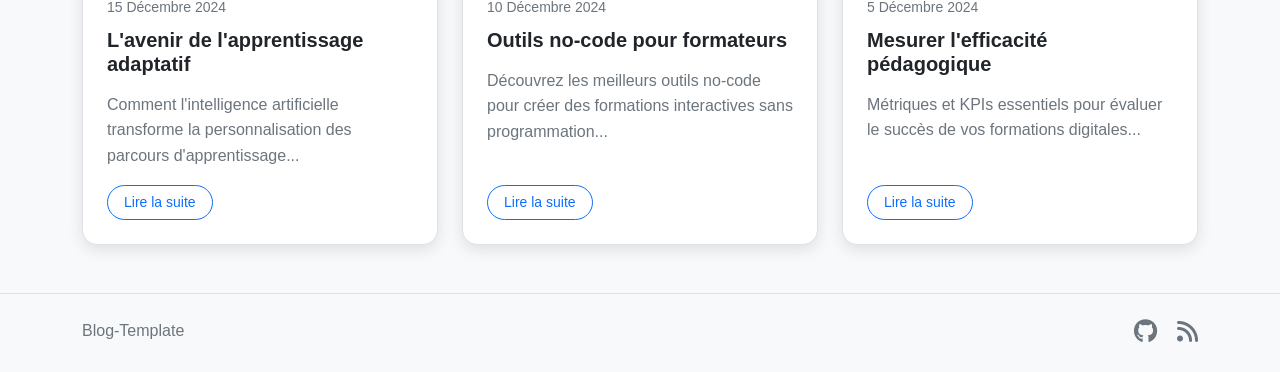
==== commit 36e7e93d: "✨(docs): Update GitHub username in maquette/index.html" ====
--- a/maquette/index.html
+++ b/maquette/index.html
@@ -241,10 +241,10 @@
         <div class="container">
             <div class="row">
                 <div class="col-md-6">
-                    <p>&copy; 2024 Cheroliv. Blog-Template.</p>
+                    <p>Blog-Template</p>
                 </div>
                 <div class="col-md-6 text-md-end">
-                    <a href="https://github.com/cheroliv" target="_blank" class="me-3" aria-label="Profil GitHub" data-bs-toggle="tooltip" data-bs-placement="top" title="github/cheroliv"><i class="fa-brands fa-github fa-lg"></i></a>
+                    <a href="https://github.com/username" target="_blank" class="me-3" aria-label="Profil GitHub" data-bs-toggle="tooltip" data-bs-placement="top" title="github/username"><i class="fa-brands fa-github fa-lg"></i></a>
                     <a href="feed.xml" class="" aria-label="Flux RSS" data-bs-toggle="tooltip" data-bs-placement="top" title="flux RSS"><i class="fa-solid fa-rss fa-lg"></i></a>
                 </div>
             </div>
